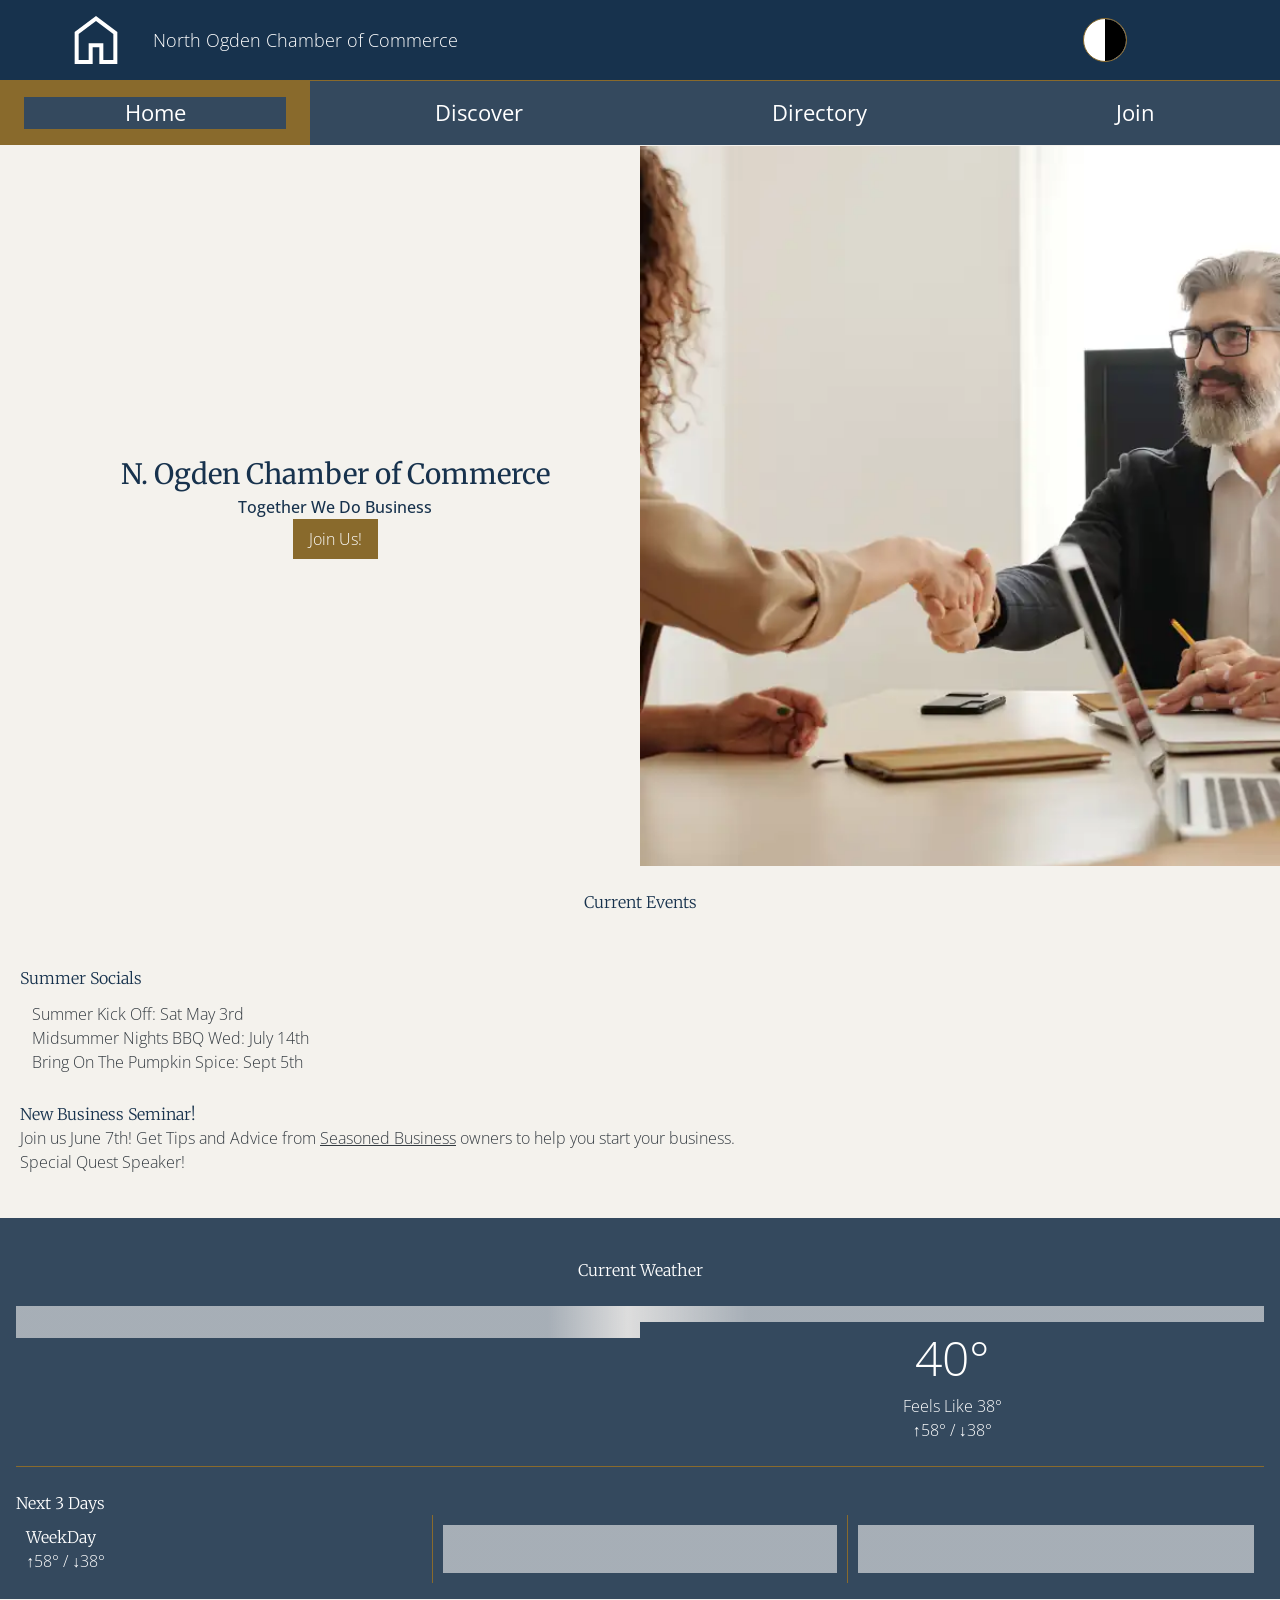
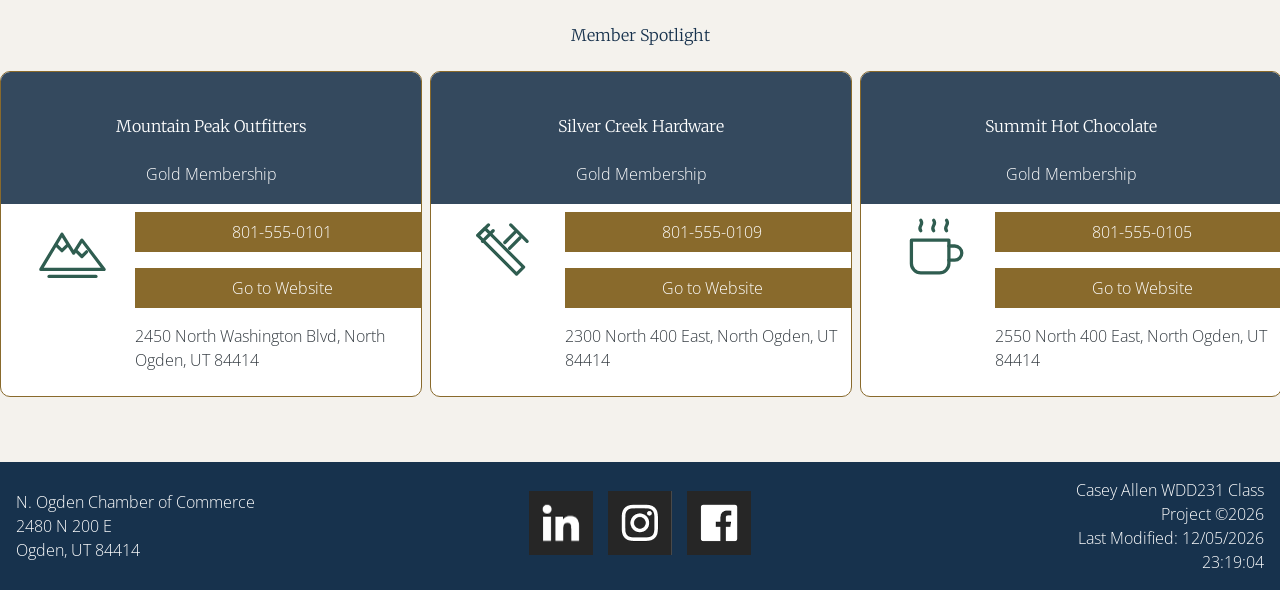
==== chamber/index.html @ 3b0338f0 "fixed more html tags" ====
<!DOCTYPE html>
<html lang="en">
<head>

    <link rel="preconnect" href="https://fonts.googleapis.com">
    <link rel="preconnect" href="https://fonts.gstatic.com" crossorigin>
    <link href="https://fonts.googleapis.com/css2?family=Merriweather:opsz,wght@18..144,300..900&family=Open+Sans:wght@300..800&display=swap" rel="stylesheet">

    <meta charset="UTF-8">
    <meta name="viewport" content="width=device-width, initial-scale=1.0">
    <meta name="description" content="WDD 231 – Web Frontend Development – Casey Allen Student Project Timbuktu Chamber of Commerce business directory.">
    <meta name="author" content="Casey Allen">

    <meta property="og:title" content="Business Directory | Timbuktu Chamber of Commerce | Student Project">
    <meta property="og:description" content="WDD 231 – Web Frontend Development – Casey Allen Student Project Timbuktu Chamber of Commerce business directory.">
    <meta property="og:image" content="https://caseyallen386.github.io/wdd231/chamber/images/logo.svg">
    <meta property="og:url" content="https://caseyallen386.github.io/wdd231/chamber/">

    <link rel="stylesheet" href="styles/base.css">
    <link rel="stylesheet" href="styles/media-queries.css">

    <link rel="shortcut icon" href="images/logo.svg" type="image/x-icon">

    
    <script type="module" src="scripts/getdata.js"></script>
    <script type="module" src="scripts/weather.js"></script>
    <script type="module" src="scripts/home.js"></script>

    <script src="scripts/nav.js" defer></script>
    

    <script src="scripts/getdates.js" defer></script>



    <title>Home | North Ogden Chamber of Commerce | Student Project</title>


</head>
<body>

    <header>
        <img src="images/logo.svg" alt="Timbuktu Chamber of Commerce logo" class="logo" width="64" height="64">

        <div class="header-content">
            <span id="site-title">North Ogden Chamber of Commerce</span>
            <nav id="main-menu">
                <ul>
                    <li><a href="index.html" aria-current="page" class="current">Home</a></li>
                    <li><a href="discover.html">Discover</a></li>
                    <li><a href="directory.html">Directory</a></li>
                    <li><a href="join.html">Join</a></li>
                </ul>
            </nav>
        </div>
        
        <button class="toggle-dark" id="toggle-dark" aria-label="light or dark mode">
            <span></span>
        </button>
        <button class="hamburger" id="mobile-menu" aria-label="Menu Button" aria-expanded="false">
            <span></span><span></span><span></span>
        </button>
    </header>
    
    <main class="homepage">
        
        <!-- scalable hero image (using an img tag NOT a CSS background image)  -->
        <div class="hero">
            <div class="hero-content">
                <h1>N. Ogden Chamber of Commerce</h1>
                <span class="tag-line">Together We Do Business</span>

                <a href="#" class="button">Join Us!</a>
            </div>
            <div class="hero-image">
                <img src="images/handshake-600.webp" alt="People Shaking Hands" width="600">
            </div>
        </div>

        <!-- call to action link to join the chamber of commerce (this join page is a future page to be built)  -->

        <!-- current event(s) section -->
         <section class="current-events">
            <h2>Current Events</h2>

            <ul>
                <li class="event">
                    <h3>Summer Socials</h3>
                    <ul>
                        <li>Summer Kick Off: Sat May 3rd</li>
                        <li>Midsummer Nights BBQ Wed: July 14th</li>
                        <li>Bring On The Pumpkin Spice: Sept 5th</li>
                    </ul>
                </li>
                <li class="event">
                    <h3>New Business Seminar!</h3>
                    <p>Join us June 7th! Get Tips and Advice from <u>Seasoned Business</u> owners to help you start your business.</p>
                    <p>Special Quest Speaker!</p>
                </li>
                
            </ul>
         </section>

        <!-- weather section -->
         <section class="weather">
            <h2>Current Weather</h2>
            <div class="todays-weather" id="todays-weather">
                <h3>
                    <span class="placeholder"></span>
                </h3>
                <div>
                    
                    <span class="current-weather-icon">
                        <span class="placeholder"></span>
                    </span>
                </div>
                <div>
                    <span class="current-temp">40&deg;</span>
                    <span class="feels-like">Feels Like 38&deg;</span>
                    <span class="temp-hi-lo">&#8593;58&deg; / &#8595;38&deg;</span>
                </div>
                
                
                
            </div>
            <div class="weather-forecast" id="weather-forcast">
                <h3>Next 3 Days</h3>
                <div class="forecast">
                    <!-- <span class="placeholder"></span> -->
                     <h4>WeekDay</h4>
                     <span ></span>
                     <span class="temp-hi-lo">&#8593;58&deg; / &#8595;38&deg;</span>
                </div>
                <div class="forecast"><span class="placeholder"></span></div>
                <div class="forecast"><span class="placeholder"></span></div>
            </div>
         </section>

        <!-- section containing two or three company 'spotlights' -->
         <section id="spotlight" class="spotlight">
            <h2>Member Spotlight</h2>
            <div id="directory-container">

            </div> 
         </section>

    </main>
    
    <footer>

        <div class="chamber-address">
            <span>N. Ogden Chamber of Commerce</span> 
            <span>2480 N 200 E</span> 
            <span>Ogden, UT 84414</span>

        </div>
        
        <nav class="socials">
            <a href="https://www.linkedin.com/in/casey-a-784a0aab"><img src="images/linkedin-icon.png" alt="LinkedIn Profile" width="64" height="64"></a>
            <a href="https://github.com/caseyallen386"><img src="images/insta-icon.png" alt="Git Hub Profile" width="64" height="64"></a>
            <a href="https://www.facebook.com/casey.allen.7311/"><img src="images/facebook-icon.png" alt="Facebook Profile" width="64" height="64"></a>
        </nav>
            
        
        <div class="copyright">
            <p>Casey Allen WDD231 Class Project &copy;<span id="currentyear"></span></p>
        
            <p id="last-modified"></p>
        </div>


        
    </footer>
</body>
</html>
---- chamber/styles/base.css ----
/* CSS Reset */

/* http://meyerweb.com/eric/tools/css/reset/ 
   v2.0 | 20110126
   License: none (public domain)
*/


html, body, div, span, applet, object, iframe,
h1, h2, h3, h4, h5, h6, p, blockquote, pre,
a, abbr, acronym, address, big, cite, code,
del, dfn, em, img, ins, kbd, q, s, samp,
small, strike, strong, sub, sup, tt, var,
b, u, i, center,
dl, dt, dd, ol, ul, li,
fieldset, form, label, legend,
table, caption, tbody, tfoot, thead, tr, th, td,
article, aside, canvas, details, embed, 
figure, figcaption, footer, header, hgroup, 
menu, nav, output, ruby, section, summary,
time, mark, audio, video {
	margin: 0;
	padding: 0;
	border: 0;
	font-size: 100%;
	font: inherit;
	vertical-align: baseline;
}
/* HTML5 display-role reset for older browsers */
article, aside, details, figcaption, figure, 
footer, header, hgroup, menu, nav, section {
	display: block;
}

ol, ul {
	list-style: none;
}

table {
	border-collapse: collapse;
	border-spacing: 0;
}

/* 
Navy Blue

#17324D
Primary brand color

Warm Gold

#C69B45
Accent color

Warm White

#F4F2ED
Page background

White

#FFFFFF
Cards and sections

Slate

#34495E
Secondary elements

Charcoal

#333A40
Body text
 */


 /* Navigation bar	Navy
Main headings	Navy
Buttons / calls to action	Gold
Button text	Navy
Page background	Warm white
Content cards	White
Paragraph text	Charcoal
Footer	Navy
Links and highlights	Slate / Gold */

/* Main hero heading	42–52px
Page headings (H1)	36–40px
Section headings (H2)	28–32px
Card headings (H3)	20–24px
Body text	16–18px
Navigation	15–16px
Small text	13–14px
6c5422
*/

/* 
Placeholder animation from https://cloudcannon.com/blog/how-the-facebook-content-placeholder-works/
*/

@keyframes placeHolderShimmer{
    0%{
        background-position: -468px 0
    }
    100%{
        background-position: 468px 0
    }
}




:root {
    --primary-color: #17324D;
    --secondary-color: #34495E;
    --accent-color: #896a2c;

    --background: #F4F2ED;
    --alt-backgroound: #ffffff;

    --primary-text: #333A40;

    --font-heading: 'Merriweather', serif;
    --font-body: 'Open Sans', sans-serif;

}



body {
    background-color: var(--background);
    font-family: var(--font-body);
    font-optical-sizing: auto;
    font-weight: 300;
    font-style: normal;
    line-height: 1.5;
    color: var(--primary-text);
}

h1, h2, h3, h4 {
    font-family: var(--font-heading);
    color: var(--primary-color);
}

a:link {
    color: var(--accent-color);
}
a:visited {
    color: var(--accent-color);
}

a.button {
    text-decoration: none;
    display: block;
    padding: 0.5rem 1rem;
    background-color: var(--accent-color);
    color: var(--alt-backgroound);
    text-align: center;
}

button {
    background-color: var(--accent-color);
    columns: var(--primary-color);
    padding: 0.5rem 1.5rem;
    border: 1px solid var(--accent-color);
    border-radius: 5px;
    color: var(--alt-backgroound);
    font-weight: bold;
}

button:hover {
    cursor: pointer;
}

header {
    position: relative;
    background-color: var(--primary-color);
    color: #fff;
    display: grid;
    gap: 5px;
    grid-template-columns: 64px 1fr 44px 64px;
    align-items: center;
    padding: 0.5rem 5%;
    border-bottom: 1px solid var(--accent-color);
    font-size: small;
}

header img {
    max-width: 100%;
    
}
#course-title{
    display: block;
    padding: 1.5rem;
    font-size: 1.2rem;
}

.toggle-dark {
    width: 44px;
    height: 44px;
    background-color: #fff;
    overflow: hidden;
    border-radius: 50%;
    padding: 0;
}

.toggle-dark span {
    background-color: #000;
    display: block;
    height: 44px;
    width: 44px;
    position: relative;
    left: 50%;
}

.hamburger {
    display: flex;
    flex-direction: column;
    justify-content: space-around;
    padding: 7px 5px;
    height: 64px;
    width: 64px;
    background-color: var(--primary-color);
    border: 1px solid #fff;
    border-radius: 7px;
}

.hamburger:active {
    border: 1px solid var(--secondary-color);
}

.hamburger span {
    display: block;
    width: 100%;
    height: 4px;
    background-color: #fff;
    border-radius: 5px;
    transition: all 700ms ease-in-out;
}

.hamburger.open span:nth-child(1) {
    transform: translateY(16px) rotate(45deg);
}

.hamburger.open span:nth-child(2) {
    opacity: 0;
}

.hamburger.open span:nth-child(3) {
    transform: translateY(-16px) rotate(-45deg);
}

nav#main-menu {
    position: absolute;
    left: 0;
    top: 81px;
    width: 100%;
    background-color: var(--secondary-color);
    height: 0;
    overflow: hidden;
    transition: all 700ms ease-in-out;
    z-index: 1000;
}

nav ul {
    width: 100%;
    display: flex;
    flex-direction: column;
    font-size: larger;
    font-weight: normal;
}

nav li {
    flex: 1 1 auto;
    text-align: center;
}

nav a {
    display: block;
    padding: 1rem 1.5rem;
    text-decoration: none;
}

nav a:link{
    color: #fff;
}
nav a:visited {
    color: #fff;
}

nav a.current {
    padding: 0;
    border-style: solid;
    border-color: var(--accent-color);
    border-width: 1rem 1.5rem;
}

nav a:hover {
    background-color: var(--accent-color);
}

main {
    width: 90%;
    margin: 0 auto 1rem;
    max-width: 985px;
}

main.homepage {
    width: 100%;
    
}

.homepage h2 {
    text-align: center;
    margin: 1.5rem 0;
}

.hero {
    position: relative;
}

.hero img {
   
    width: 100%;

}

h1 {
    text-align: center;
    font-size: 3rem;
    font-weight: 400;
    padding: 1rem;
    
}

.hero h1 {
    position: absolute;
    font-size: 1.75rem;
    text-align: left;
    left: 10%;
    top: 5%;
    padding: 0;
}

.hero .tag-line{
    position: absolute;
    top: 25%;
    left: 10%;
    font-weight: 500;
    color: var(--primary-color);
    
}

.listing-type {
    margin: 0 auto 3rem;
    display: grid;
    grid-template-columns: 1fr 1fr;
    gap: 64px;
}

.listing-type button {
    font-size: 18pt;
    
}

#directory-container {
    display: grid;
    grid-template-columns: repeat(auto-fit, minmax(240px, 1fr));
    gap: 10px;
    min-height: 800px;
}

.homepage #directory-container {
    min-height: 100px;
}

.card {
    border: 1px solid var(--accent-color);
    background-color: var(--alt-backgroound);
    border-radius: 10px;
    overflow: hidden;
    margin: 0 auto;
    width: 100%;
    
}

.card > div {
    padding: 0.5rem;
}

.card .heading {
    background-color: var(--secondary-color);
    color: #fff;
    min-height: 100px;
    display: flex;
    flex-direction: column;
    justify-content: center;
    align-items: center;
}

.card img {
    display: block;
    margin: 0 auto;
}

.heading h2 {
    color: var(--alt-backgroound);
}


.card ul li {
    margin-bottom: 1rem;
}


#directory-container.list {
    display: block;
}


.list .card {
    background-color: initial;
    display: flex;
    flex-direction: column;
    justify-content: space-between;
    border-top: 0;
    border-left: 0;
    border-right: 0;
    border-radius: 0;
}

#directory-container.list .heading {
    background-color: initial;
    color: var(--primary-color);
    min-height: initial;
    display: block;
    text-align: left;
}

#directory-container.list .heading h2 {
    color: inherit;
}

.list .card .details {
    display: flex;
    align-items: flex-end;
    width: auto;
}

.list .card .heading {
    background-color: var(--secondary-color);
    text-align: center;
    padding: 1rem;
    font-size: larger;
    font-weight: normal;
    color: var(--alt-backgroound);
}

#directory-container.list .card img {
    display: none;
}

.current-events {
    padding: 0 0.5rem 1rem ;
}

.current-events ul {
    padding: 0.75rem;
}

.current-events .event {
    margin: 1rem 0;
}

.weather {
    
    background-color: var(--secondary-color);
    color: var(--alt-backgroound);
    padding: 1rem;
}

.weather span {
    display: block;
}

.weather h2, .weather h3 {
    color: inherit;
}

.weather h2 {
    margin-bottom: 1.5rem;
}

.weather .todays-weather {
    display: grid;
    grid-template-columns: 1fr 1fr;
    margin-bottom: 1.5rem;
    padding-bottom: 1.5rem;
    border-bottom: 1px solid var(--accent-color) ;
}


.todays-weather h3 {
    grid-column: 1 /3;
}

.todays-weather .current-weather-icon {
    width: 100%;
    text-align: center;
    font-size: 1.1rem;
}

.todays-weather .current-temp{
    font-size: 3rem;
    display: flex;
    align-items: center;
    justify-content: center;
}

.todays-weather .feels-like {
    grid-column: 2/3;
    text-align: center;
}

.todays-weather .temp-hi-lo {
    grid-column: 2/3;
    text-align: center;
}

.weather-forecast {
    display: grid;
    grid-template-columns: 1fr 1fr 1fr;
}

.weather-forecast h3{
    grid-column: 1/4;
    
}

.weather-forecast .forecast {
    padding: 10px;
}

.weather-forecast .forecast:nth-of-type(2){
    border-left: 1px solid var(--accent-color);
    border-right: 1px solid var(--accent-color);
}


.forecast h4 {
    color: var(--alt-backgroound);
}

.forecast .placeholder {
    height: 100%;
}

footer {
    display: flex;
    flex-direction: column;
    align-items: center;
    gap: 20px;
    background-color: var(--primary-color);
    color: #fff;
    padding: 1rem;
    
}

.chamber-address {
    display: flex;
    flex-direction: column;
    align-items: center;
}

nav.socials {
    
    max-width: 260px;
    display: flex;
    gap: 15px;
    justify-content: space-between;
}

.socials a {
    padding: 0;
}

.socials img {
    width: 64px;
}

.copyright {
    text-align: center;
}

.placeholder {
    display: block;
    animation-duration: 1s;
    animation-fill-mode: forwards;
    animation-iteration-count: infinite;
    animation-name: placeHolderShimmer;
    animation-timing-function: linear;
    background: #f6f7f8;
    background: linear-gradient(to right, #eeeeee9d 8%, #dddddd 18%, #eeeeee9d 33%);
    background-size: 800px 104px;
    height: 1rem;
    position: relative;
}
---- chamber/styles/media-queries.css ----
/* 
small devices (600px and up), medium devices (768px and up), large devices (992px and up), and extra large devices (1200px and up).
*/

@media screen and (min-width: 600px) {

    header {
        font-size: large;
    }
.hero {
        display: grid;
        grid-template-columns: 1fr 1fr;
        max-height: calc(100vh - 180px);
        overflow: hidden;
    }

    .hero .hero-content {
        display: flex;
        flex-direction: column;
        justify-content: center;
        align-items: flex-start;
        max-height: calc(100vh - 180px);
        padding-left: 30px;
    }

    .hero h1, .hero .tag-line  {
        position: initial;
    }

    .hero img {
        height: 100%;
    }

    /* .hero-img {
        width: initial;
    } */
    .card img {
        display: initial;
        /* margin: auto; */
    }

    .card .details {
        display: grid;
        grid-template-columns: 30% 70%;
        width: 100%;
    }


    .list .card {
        flex-direction: row;
    }

    .list .card .details {
        width: 345px;
    }

    footer {
        flex-direction: row;
        justify-content: space-between;
    }

    .chamber-address {
        align-items: flex-start;
        max-width: 240px;
    }

    .copyright {
        text-align: right;
        max-width: 240px;
    }
}

@media screen and (min-width: 768px) {
    
    header {
        gap: 25px
    }
    
    h1 {
        text-align: left;
        grid-column: 1 / span 2 ;
        /* color: var(--accent-color); */
    }

    main {
        grid-template-columns: 70% 30%;
        column-gap: 1%;
    }


    

}

@media screen and (min-width: 836px) {
    
    .card .heading {
        padding: 1rem 0;
    }

   .hero img {
        position: relative;
        top: -120px;
   }

}




@media screen and (min-width: 992px) {
    
    main.homepage {
        margin: 65px 0;
        width: 100%;
        max-width: 100%;
    }

    #mobile-menu {
        display: none;
    }

    #course-title{
        display: block;
        text-align: center;
        padding: 1.5rem;
        font-size: 2rem;
    }
    nav#main-menu {
        height: initial;
        top: 81px;
    }

    nav ul {
        flex-direction: row;
    }

    nav li {
        flex: 1 1 auto;
        text-align: center;
    }

    nav a {
        display: block;
        padding: 1rem 1.5rem;
        text-decoration: none;
    }

    main {
        margin-top: 80px;
    }

    .hero .hero-content {
        align-items: center;
    }
    
    .clear {
        clear: both;
    }

    .fine-print {
        font-size: x-small;
        line-height: 1;
    }
}
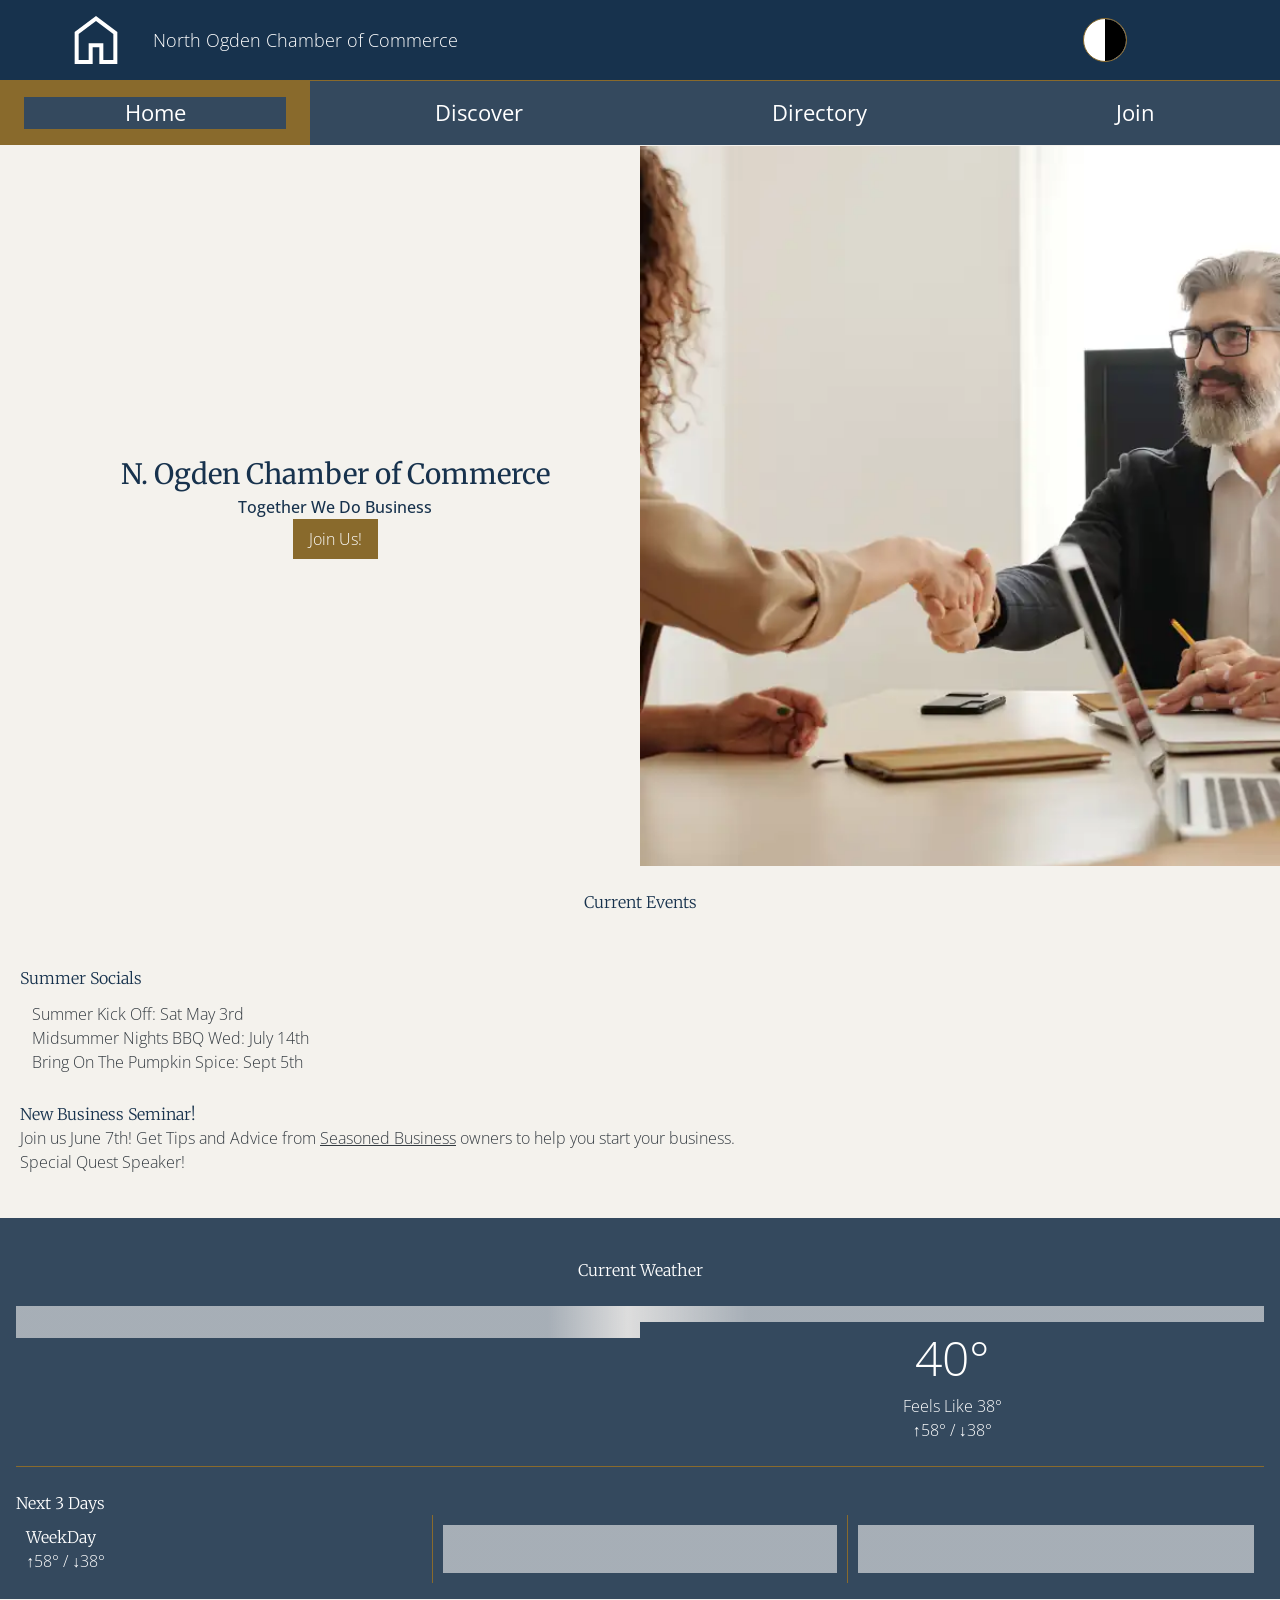
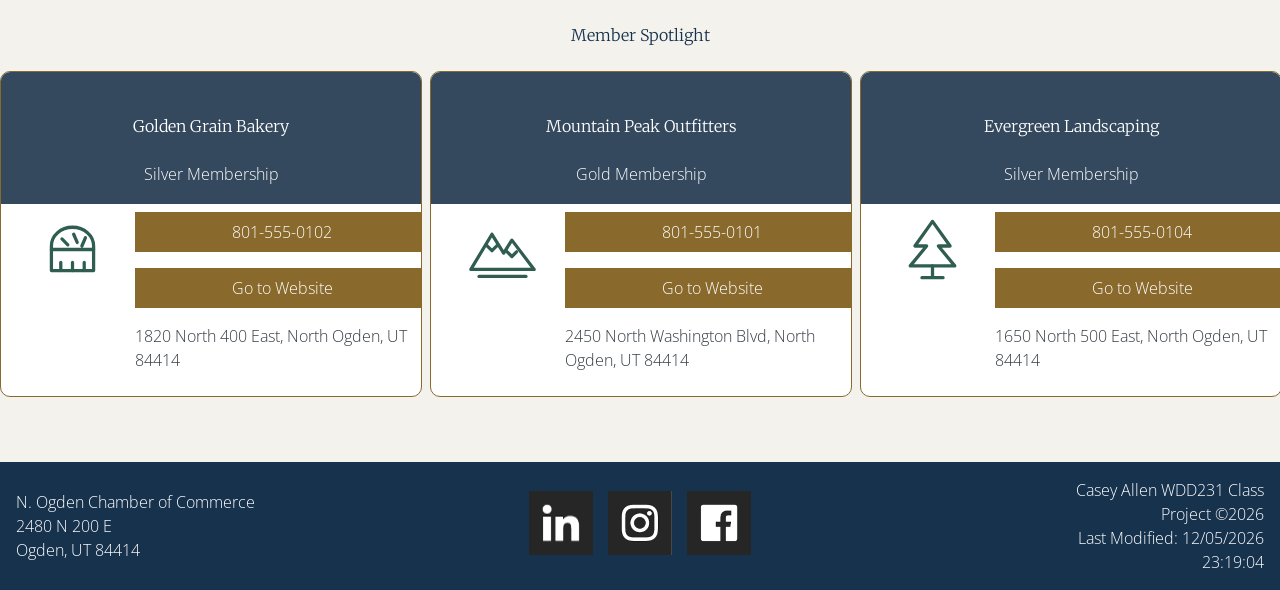
==== commit a22e76dc: "og meta tags" ====
--- a/chamber/index.html
+++ b/chamber/index.html
@@ -11,10 +11,14 @@
     <meta name="description" content="WDD 231 – Web Frontend Development – Casey Allen Student Project Timbuktu Chamber of Commerce business directory.">
     <meta name="author" content="Casey Allen">
 
+    <meta name="description" content="WDD 231 – Web Frontend Development – Casey Allen Student Project Timbuktu Chamber of Commerce business directory.">
+    <meta name="author" content="Casey Allen">
+
     <meta property="og:title" content="Business Directory | Timbuktu Chamber of Commerce | Student Project">
     <meta property="og:description" content="WDD 231 – Web Frontend Development – Casey Allen Student Project Timbuktu Chamber of Commerce business directory.">
     <meta property="og:image" content="https://caseyallen386.github.io/wdd231/chamber/images/logo.svg">
     <meta property="og:url" content="https://caseyallen386.github.io/wdd231/chamber/">
+
 
     <link rel="stylesheet" href="styles/base.css">
     <link rel="stylesheet" href="styles/media-queries.css">
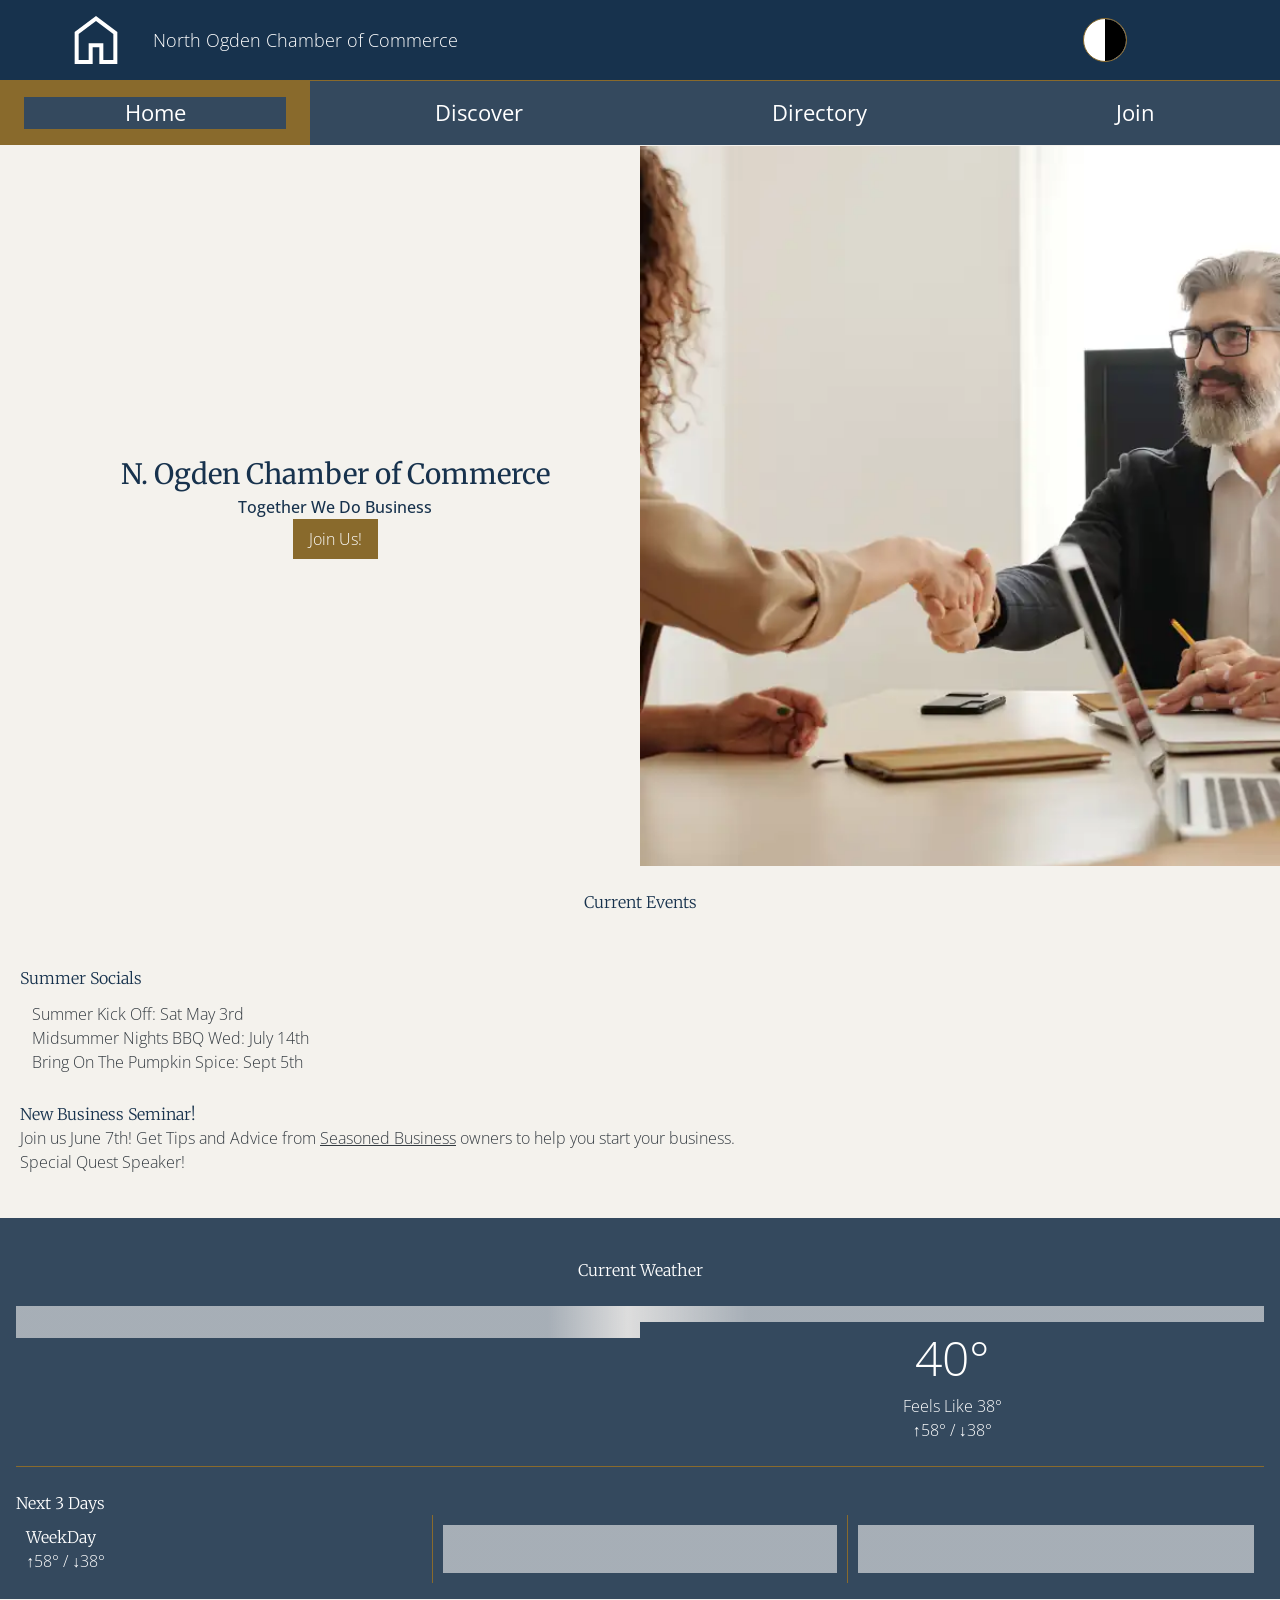
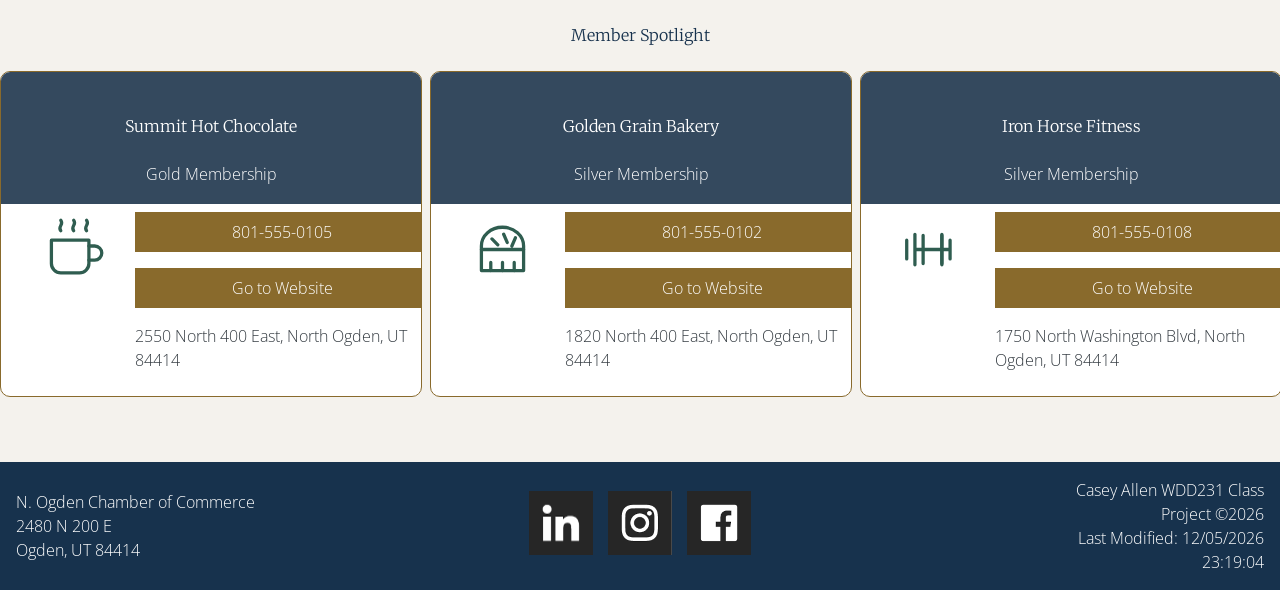
==== commit 4567f5b5: "changes" ====
--- a/chamber/index.html
+++ b/chamber/index.html
@@ -15,8 +15,8 @@
     <meta name="author" content="Casey Allen">
 
     <meta property="og:title" content="Business Directory | Timbuktu Chamber of Commerce | Student Project">
-    <meta property="og:description" content="WDD 231 – Web Frontend Development – Casey Allen Student Project Timbuktu Chamber of Commerce business directory.">
-    <meta property="og:image" content="https://caseyallen386.github.io/wdd231/chamber/images/logo.svg">
+    <meta property="og:description" content="WDD 231 – Web Frontend Development – Casey Allen Student Project | Chamber of Commerce business directory.">
+    <meta property="og:image" content="https://caseyallen386.github.io/wdd231/chamber/images/handshake-600.webp">
     <meta property="og:url" content="https://caseyallen386.github.io/wdd231/chamber/">
 
 
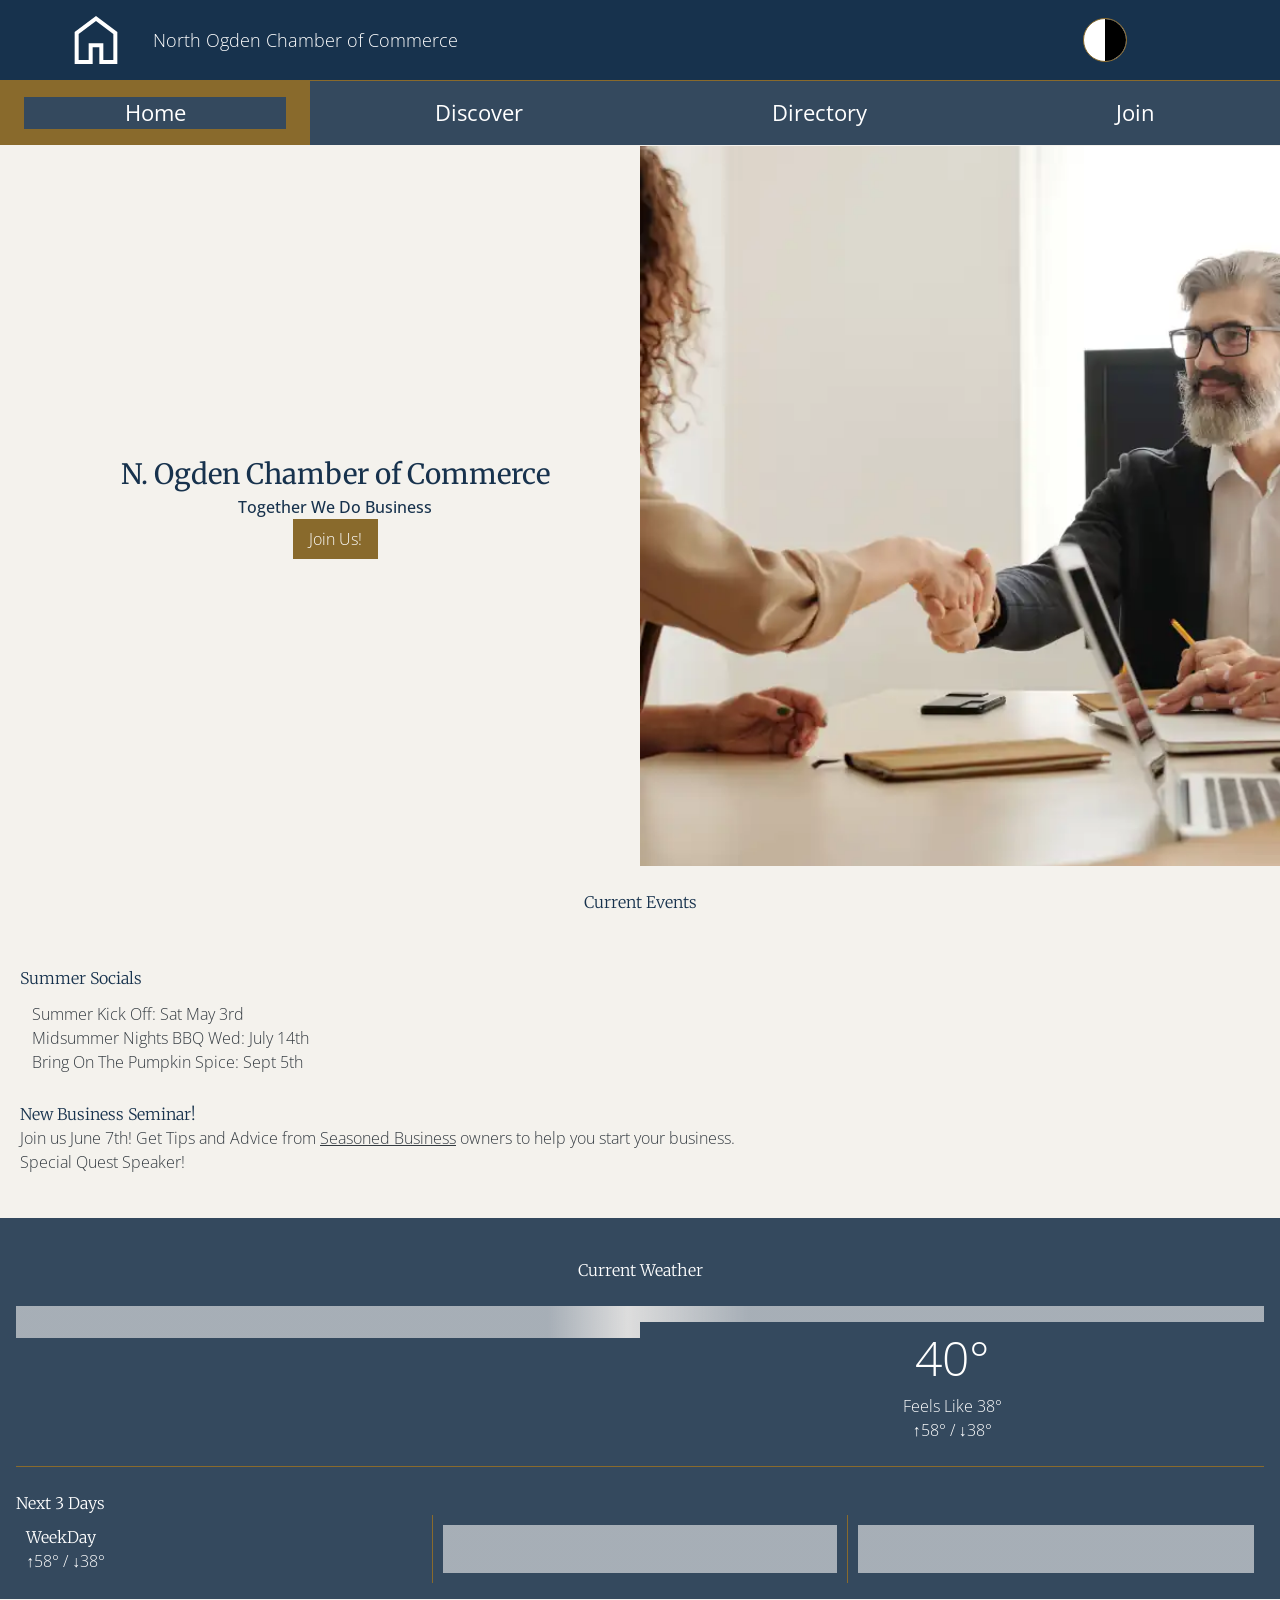
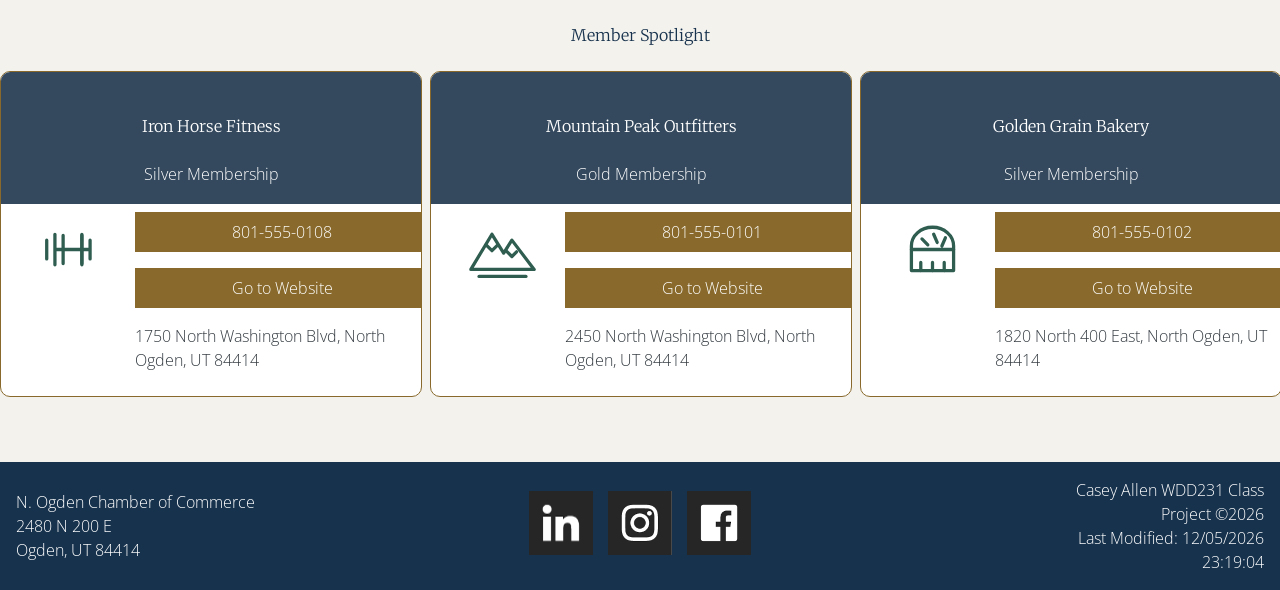
==== commit e68cc217: "working on html validation error" ====
--- a/chamber/index.html
+++ b/chamber/index.html
@@ -11,8 +11,6 @@
     <meta name="description" content="WDD 231 – Web Frontend Development – Casey Allen Student Project Timbuktu Chamber of Commerce business directory.">
     <meta name="author" content="Casey Allen">
 
-    <meta name="description" content="WDD 231 – Web Frontend Development – Casey Allen Student Project Timbuktu Chamber of Commerce business directory.">
-    <meta name="author" content="Casey Allen">
 
     <meta property="og:title" content="Business Directory | Timbuktu Chamber of Commerce | Student Project">
     <meta property="og:description" content="WDD 231 – Web Frontend Development – Casey Allen Student Project | Chamber of Commerce business directory.">
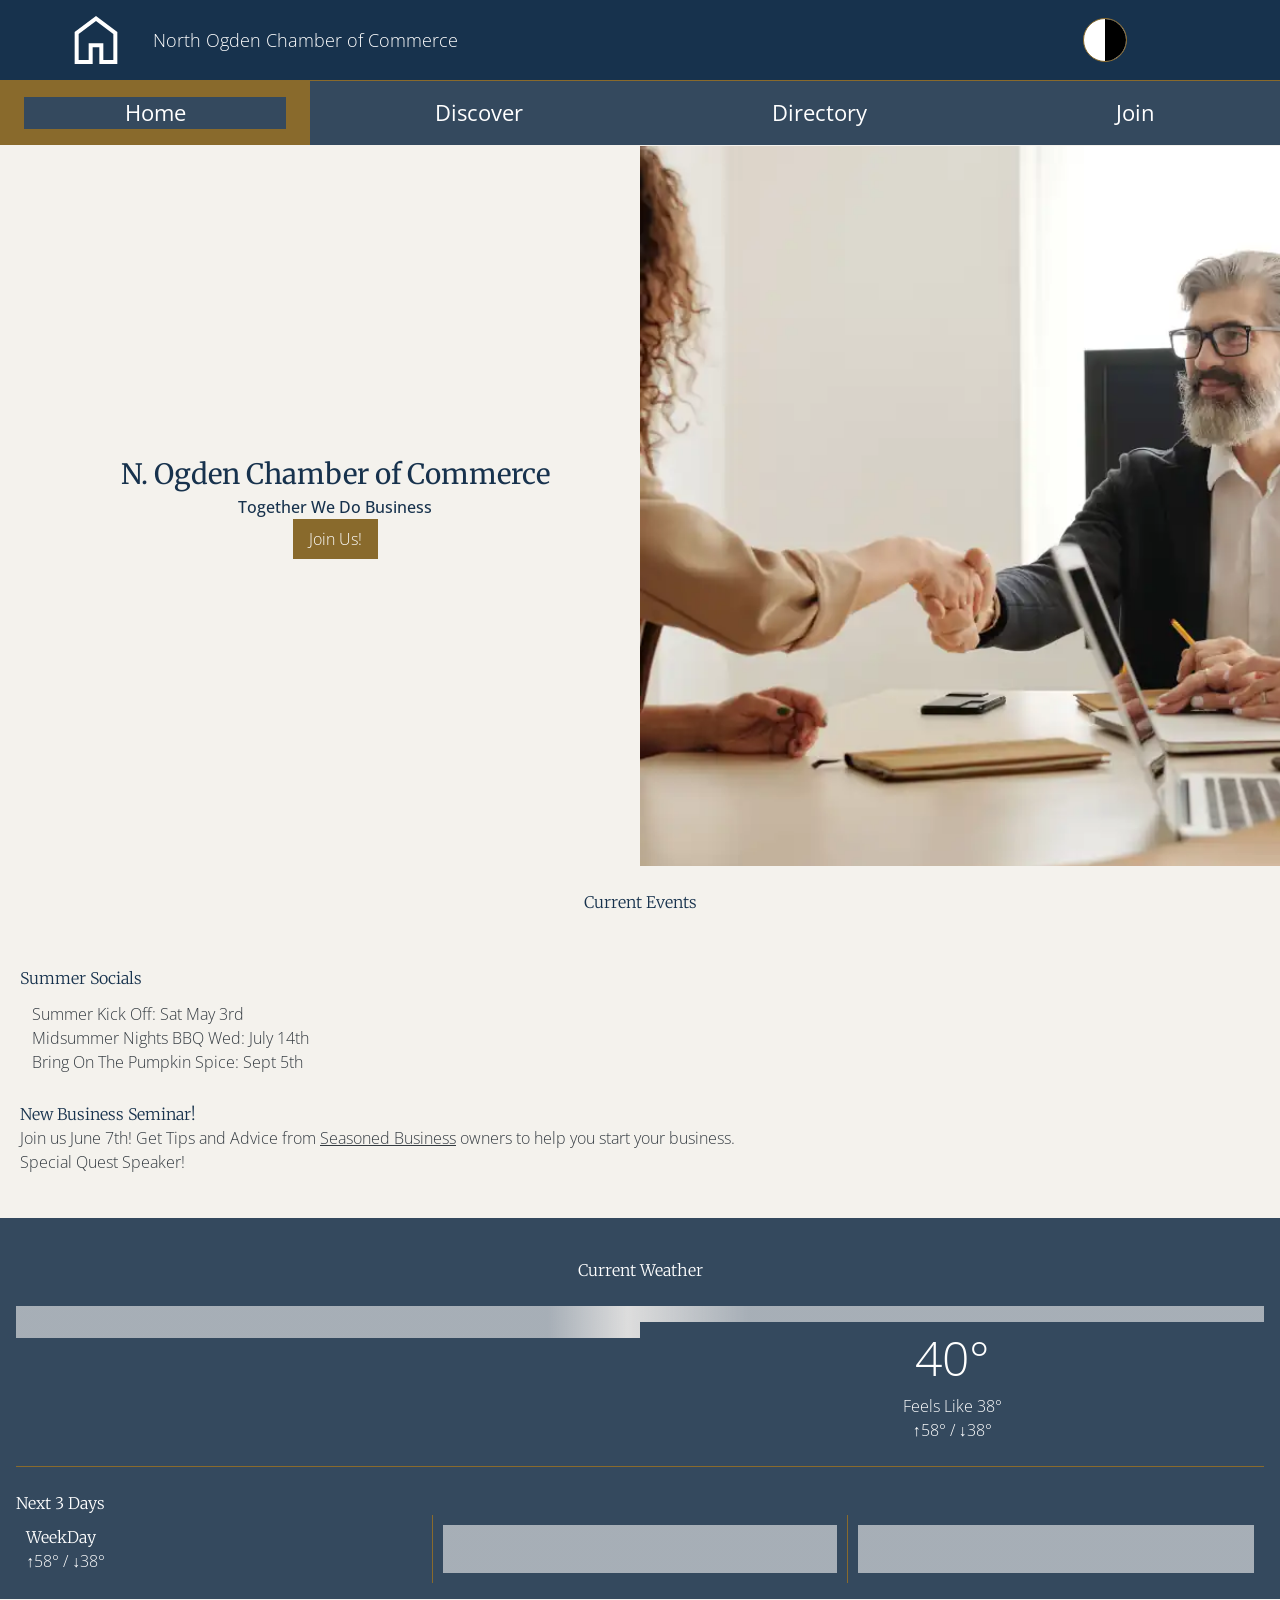
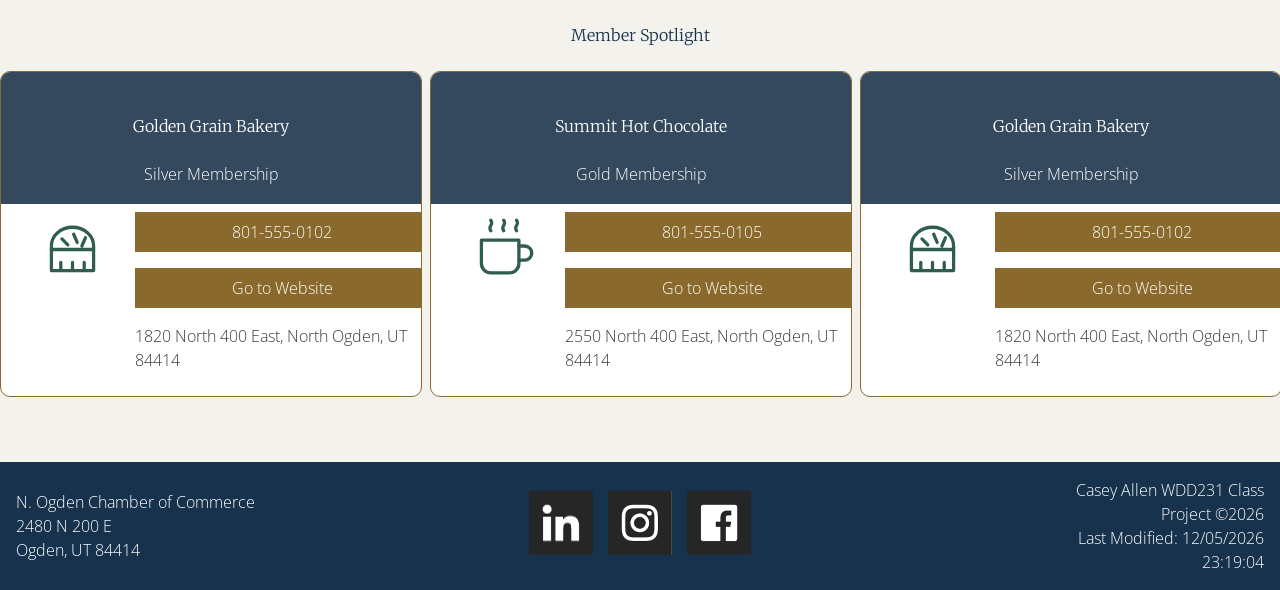
==== commit 40051f18: "updates" ====
--- a/chamber/index.html
+++ b/chamber/index.html
@@ -12,7 +12,7 @@
     <meta name="author" content="Casey Allen">
 
 
-    <meta property="og:title" content="Business Directory | Timbuktu Chamber of Commerce | Student Project">
+    <meta property="og:title" content="Business Directory | Chamber of Commerce | Student Project">
     <meta property="og:description" content="WDD 231 – Web Frontend Development – Casey Allen Student Project | Chamber of Commerce business directory.">
     <meta property="og:image" content="https://caseyallen386.github.io/wdd231/chamber/images/handshake-600.webp">
     <meta property="og:url" content="https://caseyallen386.github.io/wdd231/chamber/">
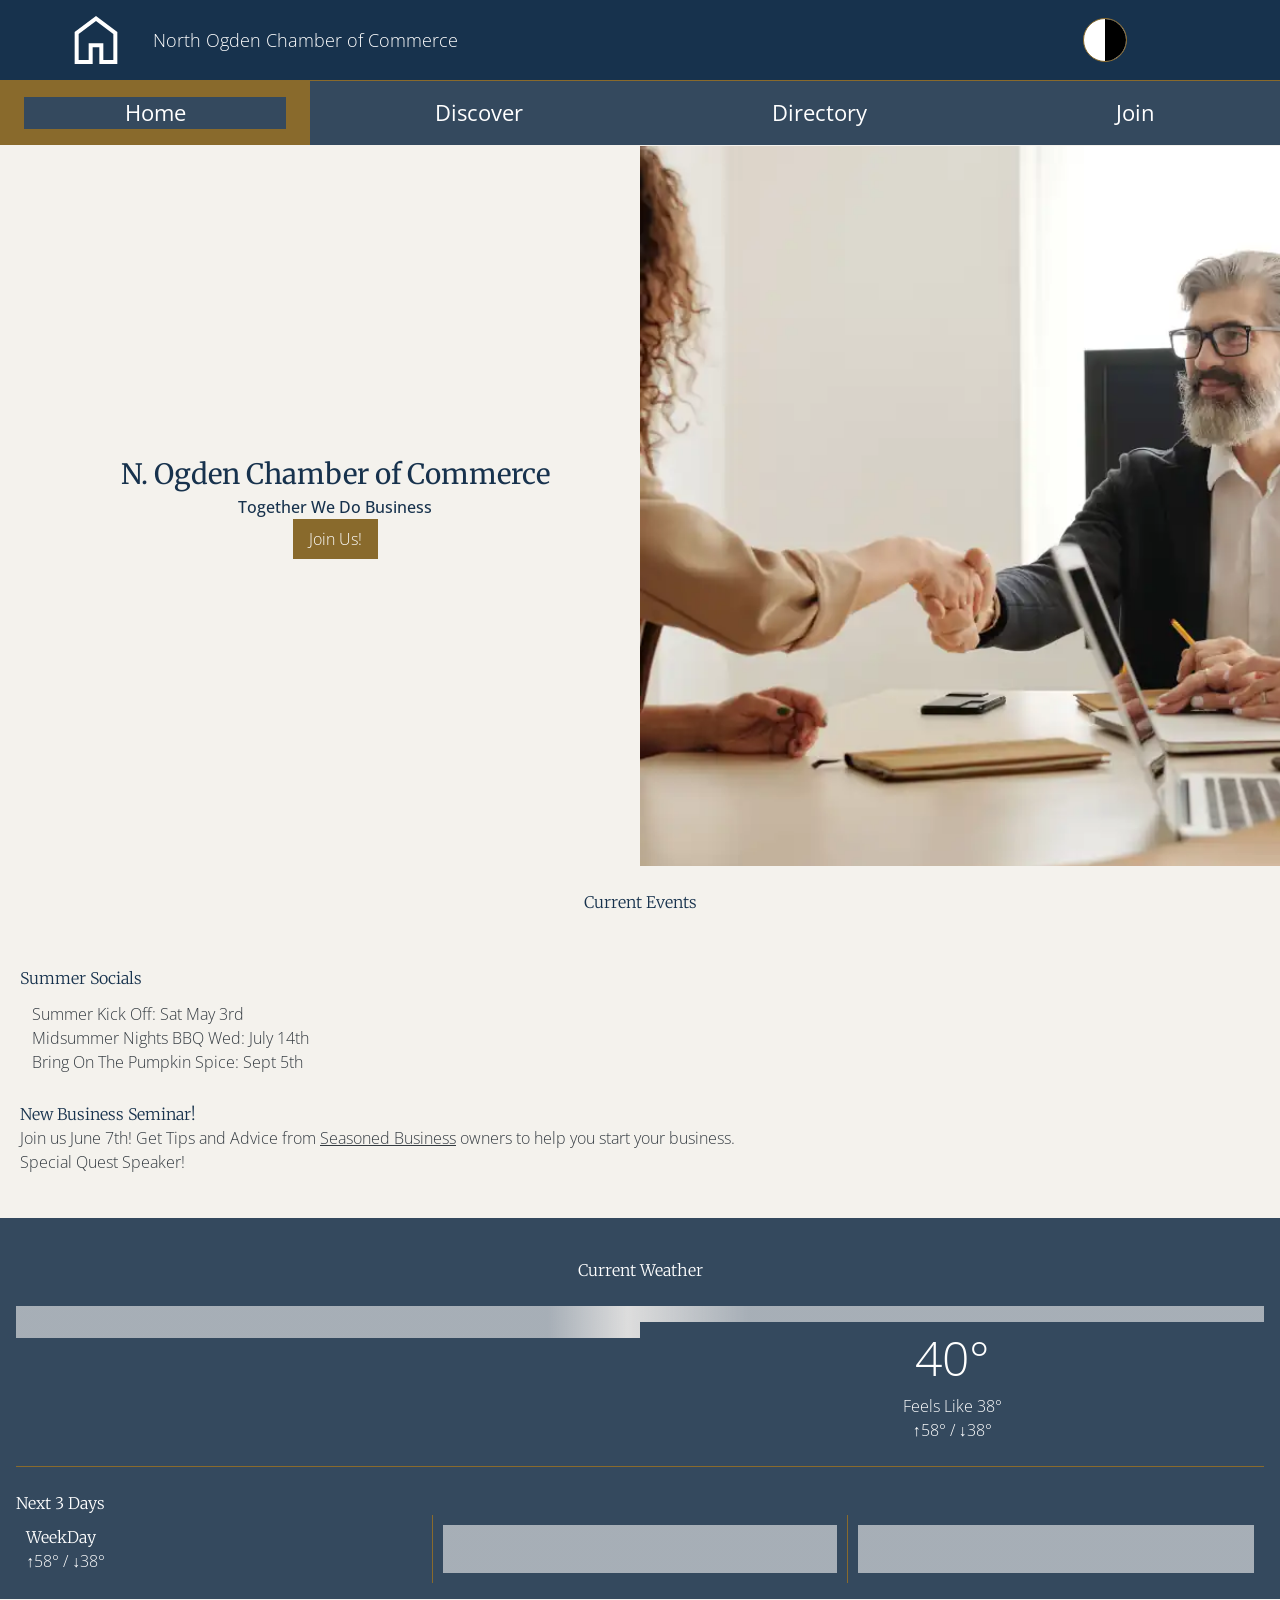
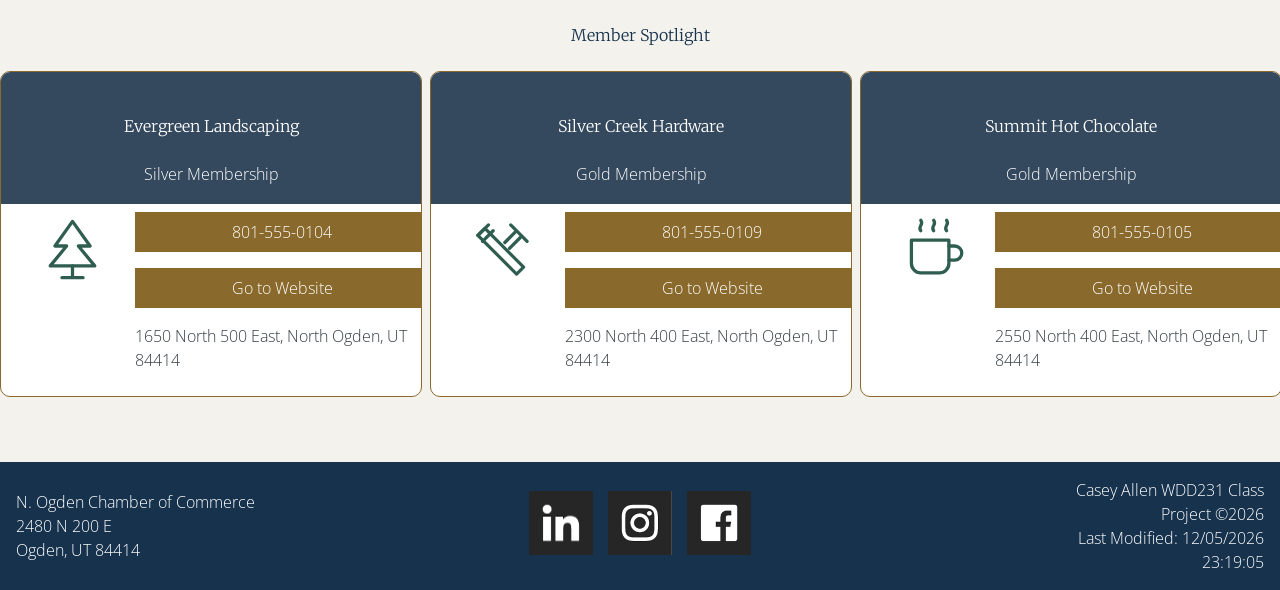
==== commit 781f604a: "still finding things that need fixed" ====
--- a/chamber/index.html
+++ b/chamber/index.html
@@ -8,7 +8,7 @@
 
     <meta charset="UTF-8">
     <meta name="viewport" content="width=device-width, initial-scale=1.0">
-    <meta name="description" content="WDD 231 – Web Frontend Development – Casey Allen Student Project Timbuktu Chamber of Commerce business directory.">
+    <meta name="description" content="WDD 231 – Web Frontend Development – Casey Allen Student Project Chamber of Commerce business directory.">
     <meta name="author" content="Casey Allen">
 
 
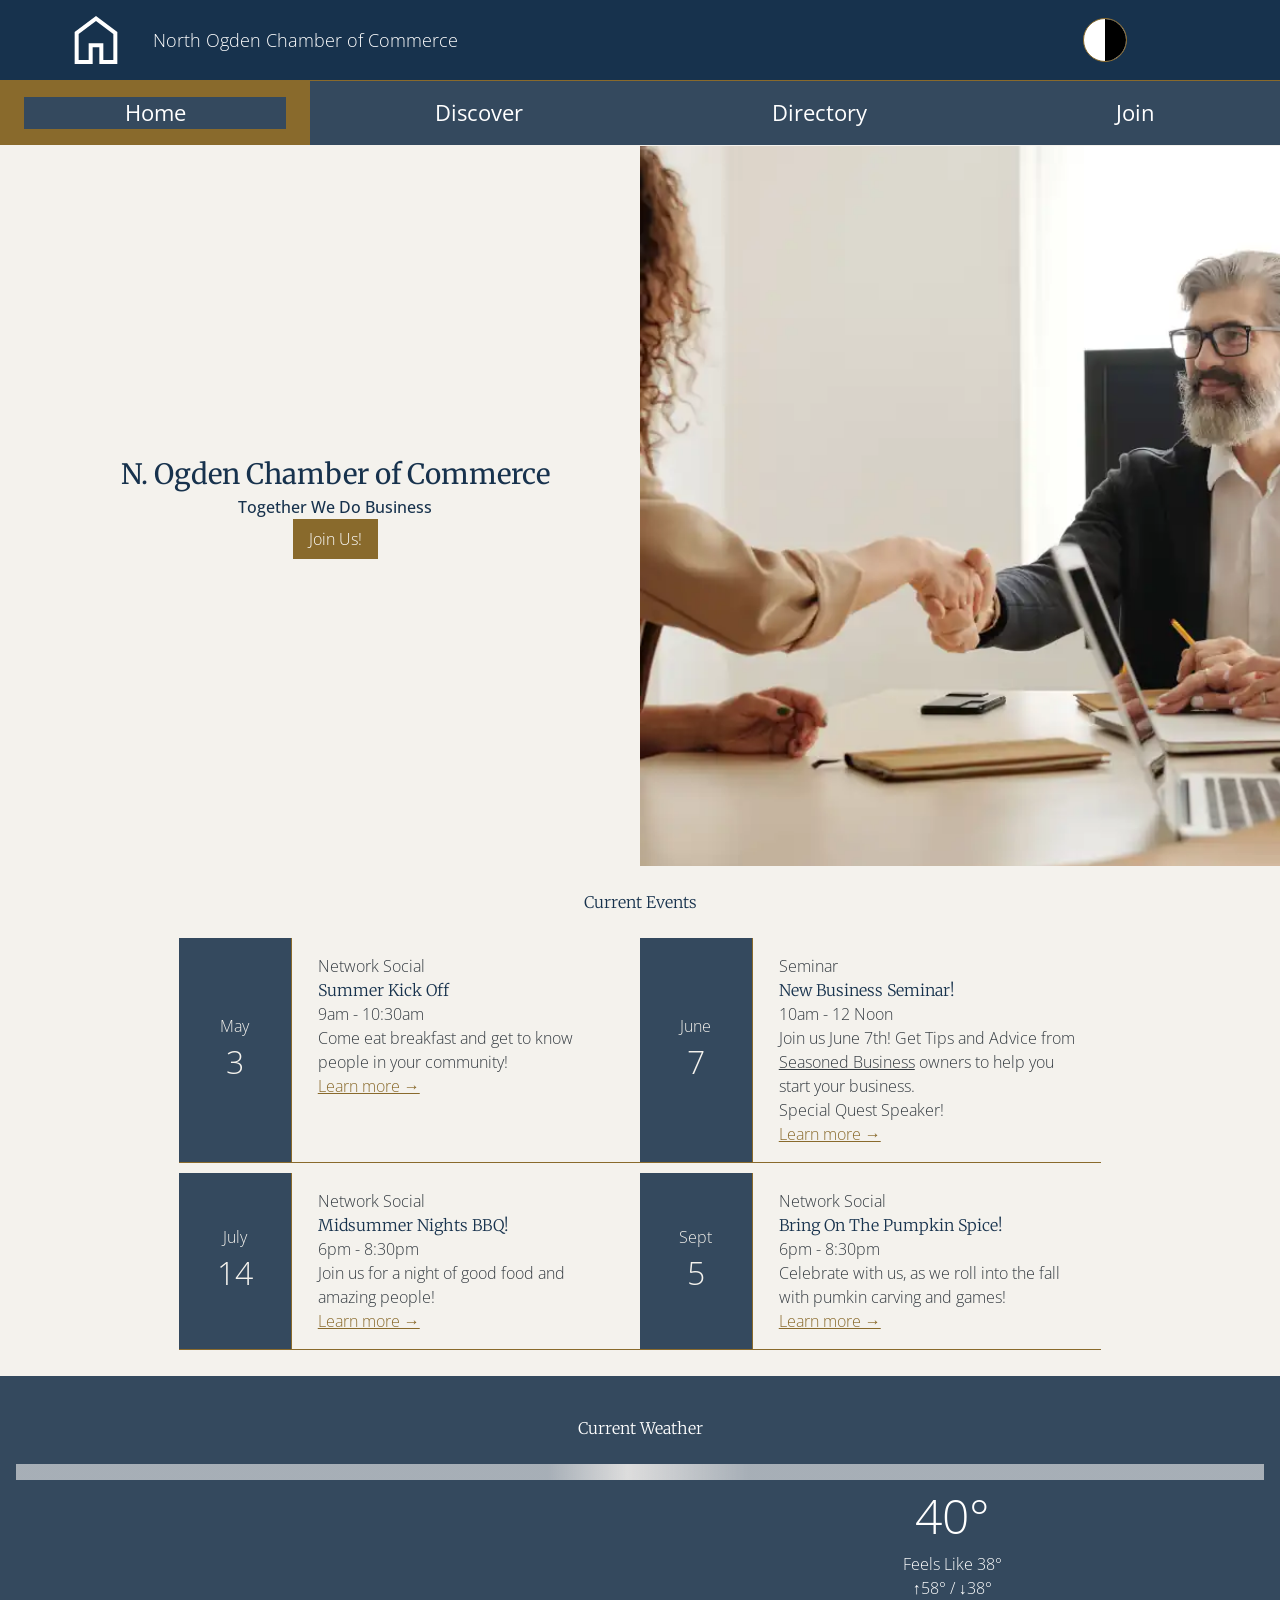
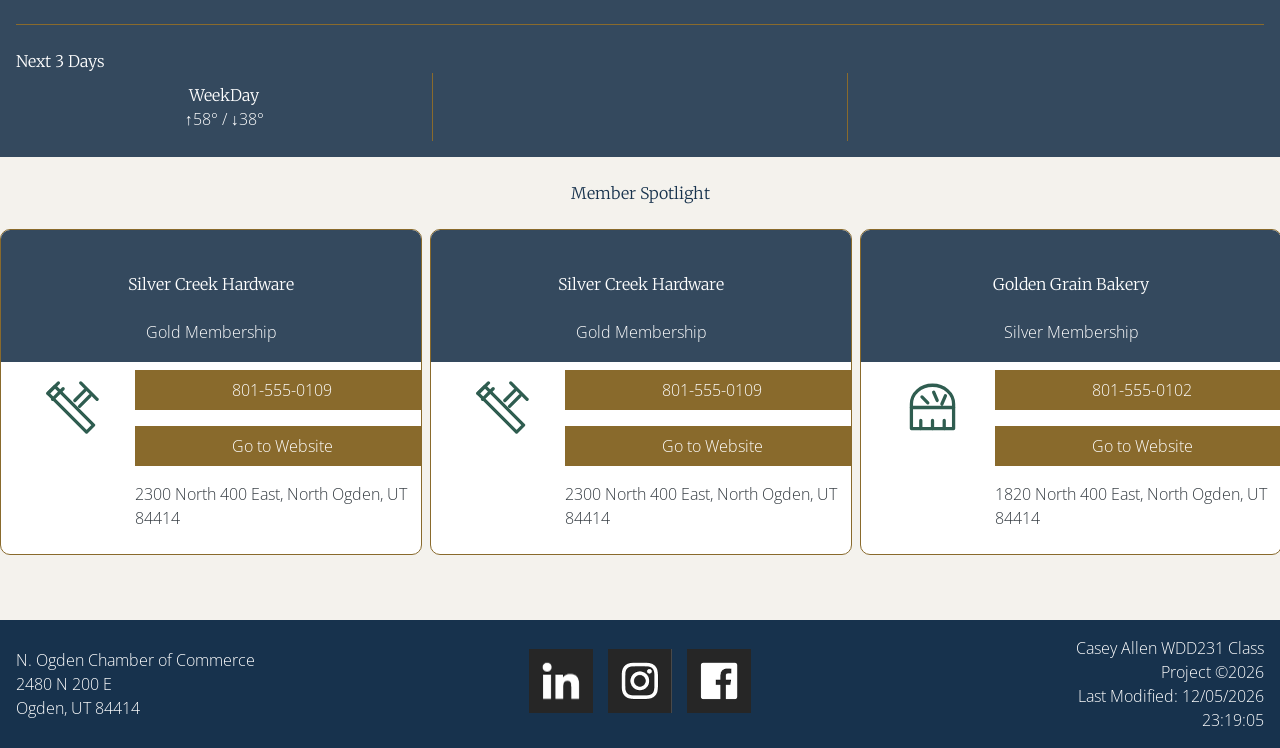
==== commit 8075f49b: "Added more styling" ====
--- a/chamber/index.html
+++ b/chamber/index.html
@@ -85,22 +85,62 @@
          <section class="current-events">
             <h2>Current Events</h2>
 
-            <ul>
-                <li class="event">
-                    <h3>Summer Socials</h3>
-                    <ul>
-                        <li>Summer Kick Off: Sat May 3rd</li>
-                        <li>Midsummer Nights BBQ Wed: July 14th</li>
-                        <li>Bring On The Pumpkin Spice: Sept 5th</li>
-                    </ul>
-                </li>
-                <li class="event">
-                    <h3>New Business Seminar!</h3>
-                    <p>Join us June 7th! Get Tips and Advice from <u>Seasoned Business</u> owners to help you start your business.</p>
-                    <p>Special Quest Speaker!</p>
-                </li>
-                
-            </ul>
+            <div class="events-container">
+                <article class="event">
+                    <div class="date">
+                        <span class="month">May</span>
+                        <span class="day">3</span>
+                    </div>
+                    <div class="details">
+                        <span class="category">Network Social</span>
+                        <h3>Summer Kick Off</h3>
+                        <p>9am - 10:30am</p>
+                        <p>Come eat breakfast and get to know people in your community!</p>
+                        <a href="#">Learn more &rarr;</a>
+                    </div>
+                </article>
+                <article class="event">
+                    <div class="date">
+                        <span class="month">June</span>
+                        <span class="day">7</span>
+                    </div>
+                    <div class="details">
+                        <span class="category">Seminar</span>
+                        <h3>New Business Seminar!</h3>
+                        <p>10am - 12 Noon</p>
+                        <p>Join us June 7th! Get Tips and Advice from <u>Seasoned Business</u> owners to help you start your business.</p>
+                        <p>Special Quest Speaker!</p>
+                        <a href="#">Learn more &rarr;</a>
+                    </div>
+                </article>
+                <article class="event">
+                    <div class="date">
+                        <span class="month">July</span>
+                        <span class="day">14</span>
+                    </div>
+                    <div class="details">
+                        <span class="category">Network Social</span>
+                        <h3>Midsummer Nights BBQ!</h3>
+                        <p>6pm - 8:30pm</p>
+                        <p>Join us for a night of good food and amazing people!</p>
+                        <a href="#">Learn more &rarr;</a>
+                    </div>
+                </article>
+                <article class="event">
+                    <div class="date">
+                        <span class="month">Sept</span>
+                        <span class="day">5</span>
+                    </div>
+                    <div class="details">
+                        <span class="category">Network Social</span>
+                        <h3>Bring On The Pumpkin Spice!</h3>
+                        <p>6pm - 8:30pm</p>
+                        <p>Celebrate with us, as we roll into the fall with pumkin carving and games!</p>
+                        <a href="#">Learn more &rarr;</a>
+                    </div>
+                </article>
+            </div>
+            
          </section>
 
         <!-- weather section -->
--- a/chamber/styles/base.css
+++ b/chamber/styles/base.css
@@ -465,12 +465,38 @@
     padding: 0 0.5rem 1rem ;
 }
 
-.current-events ul {
-    padding: 0.75rem;
-}
+.events-container {
+    max-width: 922px;
+    margin: 0 auto;
+}
+
+
 
 .current-events .event {
-    margin: 1rem 0;
+    display: grid;
+    grid-template-columns: 1fr 3fr;
+    gap: 10px;
+    border-bottom: 1px solid var(--accent-color);
+    margin-bottom: 10px;
+}
+
+.event .details {
+    padding: 1rem;
+}
+
+.date {
+    background-color: var(--secondary-color);
+    color: var(--background);
+    display: flex;
+    flex-direction: column;
+    align-items: center;
+    justify-content: center;
+    border-right: 1px solid var(--accent-color);
+    
+}
+
+.date .day{
+    font-size: 2rem;
 }
 
 .weather {
@@ -506,6 +532,9 @@
 }
 
 .todays-weather .current-weather-icon {
+    display: flex;
+    flex-direction: column;
+    align-items: center;
     width: 100%;
     text-align: center;
     font-size: 1.1rem;
@@ -540,6 +569,9 @@
 
 .weather-forecast .forecast {
     padding: 10px;
+    display: flex;
+    flex-direction: column;
+    align-items: center;
 }
 
 .weather-forecast .forecast:nth-of-type(2){
@@ -593,6 +625,11 @@
     text-align: center;
 }
 
+
+/* 
+    both background declaration are intentional. the solid color background is a fallback 
+    for browsers that don't support linear-gradient 
+*/
 .placeholder {
     display: block;
     animation-duration: 1s;
--- a/chamber/styles/media-queries.css
+++ b/chamber/styles/media-queries.css
@@ -154,12 +154,8 @@
         align-items: center;
     }
     
-    .clear {
-        clear: both;
-    }
-
-    .fine-print {
-        font-size: x-small;
-        line-height: 1;
+    .events-container{
+        display: grid;
+        grid-template-columns: 1fr 1fr;
     }
 }
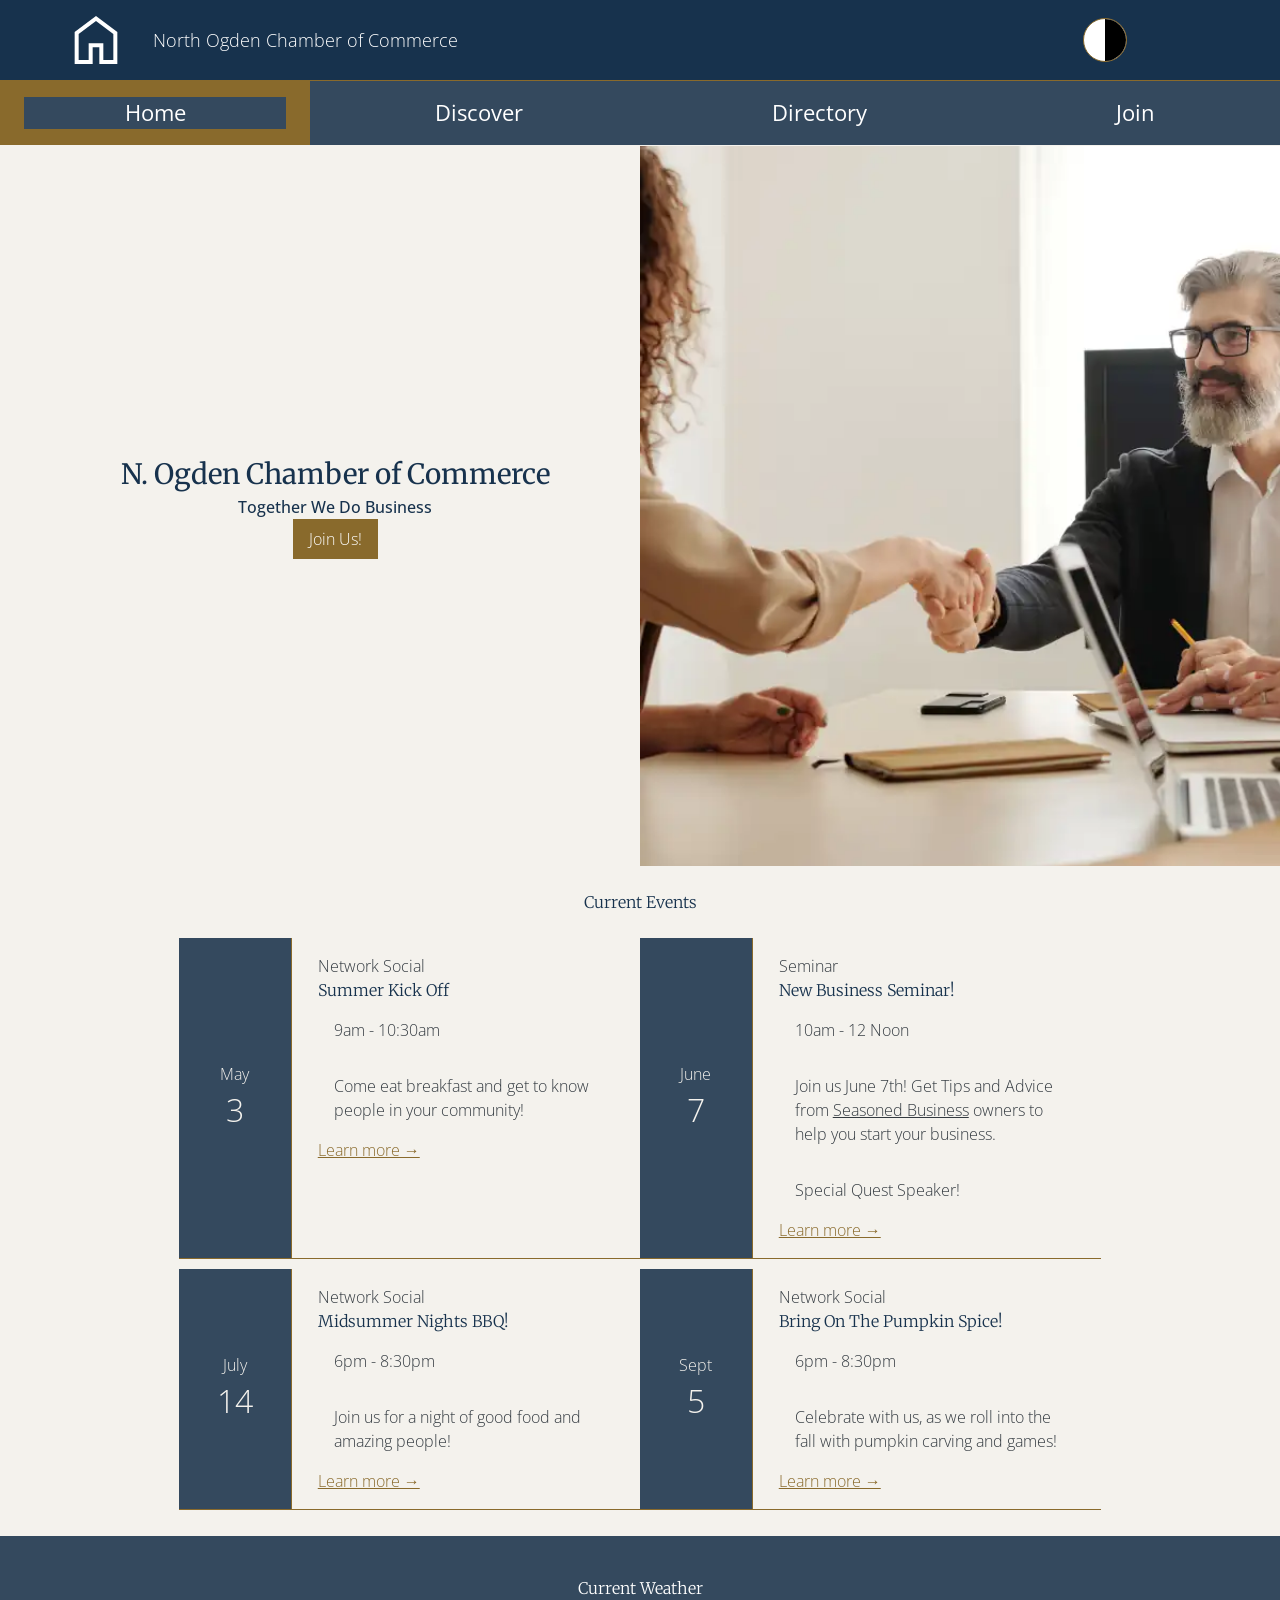
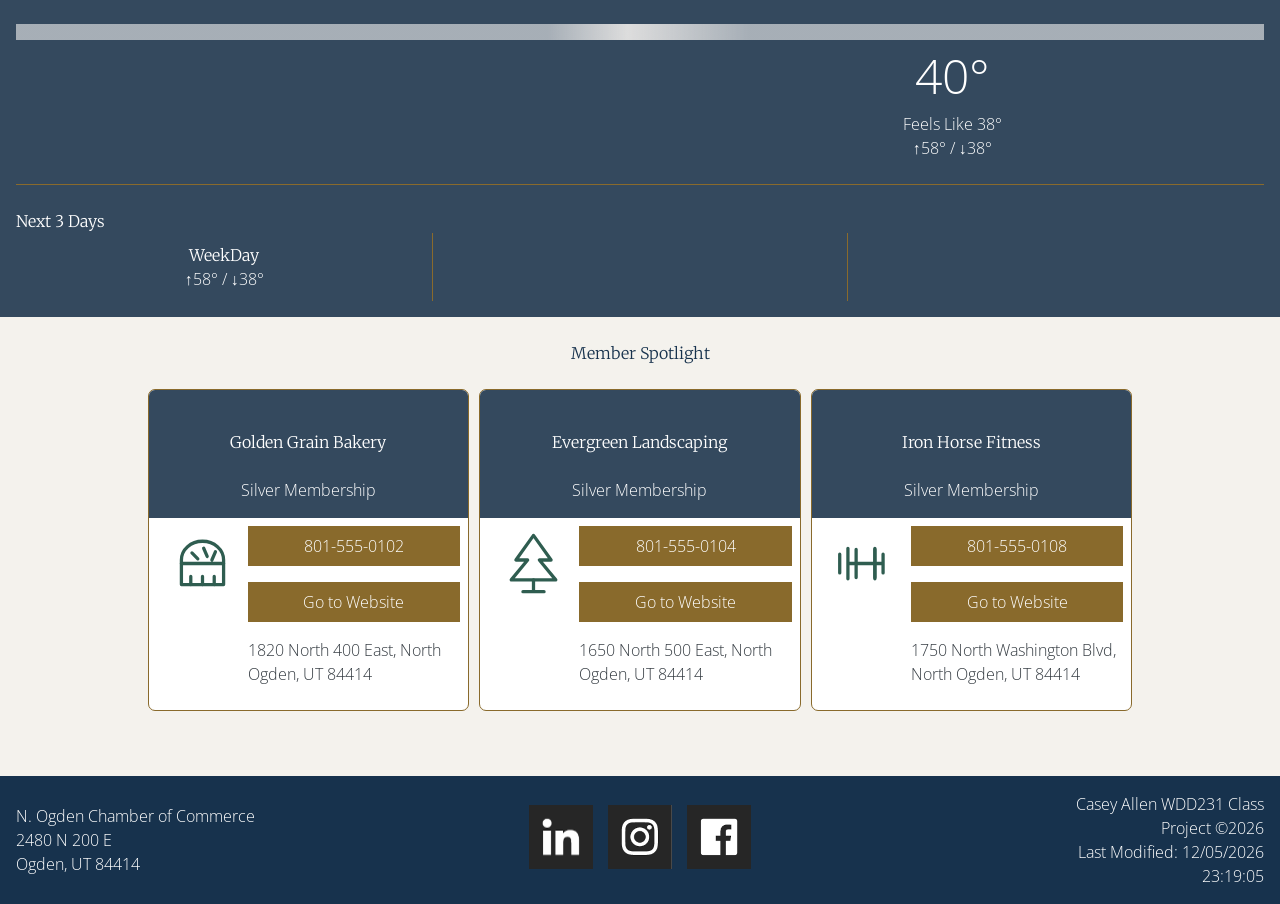
==== commit 8a653841: "Javascript to populate modal content" ====
--- a/chamber/index.html
+++ b/chamber/index.html
@@ -72,7 +72,7 @@
                 <h1>N. Ogden Chamber of Commerce</h1>
                 <span class="tag-line">Together We Do Business</span>
 
-                <a href="#" class="button">Join Us!</a>
+                <a href="join.html" class="button">Join Us!</a>
             </div>
             <div class="hero-image">
                 <img src="images/handshake-600.webp" alt="People Shaking Hands" width="600">
@@ -135,7 +135,7 @@
                         <span class="category">Network Social</span>
                         <h3>Bring On The Pumpkin Spice!</h3>
                         <p>6pm - 8:30pm</p>
-                        <p>Celebrate with us, as we roll into the fall with pumkin carving and games!</p>
+                        <p>Celebrate with us, as we roll into the fall with pumpkin carving and games!</p>
                         <a href="#">Learn more &rarr;</a>
                     </div>
                 </article>
--- a/chamber/styles/base.css
+++ b/chamber/styles/base.css
@@ -6,6 +6,9 @@
    License: none (public domain)
 */
 
+* {
+    box-sizing: border-box;
+}
 
 html, body, div, span, applet, object, iframe,
 h1, h2, h3, h4, h5, h6, p, blockquote, pre,
@@ -124,6 +127,8 @@
     --font-heading: 'Merriweather', serif;
     --font-body: 'Open Sans', sans-serif;
 
+    --border-radius: 7px;
+
 }
 
 
@@ -164,7 +169,7 @@
     columns: var(--primary-color);
     padding: 0.5rem 1.5rem;
     border: 1px solid var(--accent-color);
-    border-radius: 5px;
+    border-radius: var(--border-radius);
     color: var(--alt-backgroound);
     font-weight: bold;
 }
@@ -223,7 +228,7 @@
     width: 64px;
     background-color: var(--primary-color);
     border: 1px solid #fff;
-    border-radius: 7px;
+    border-radius: var(--border-radius);
 }
 
 .hamburger:active {
@@ -328,7 +333,7 @@
 
 h1 {
     text-align: center;
-    font-size: 3rem;
+    font-size: 2rem;
     font-weight: 400;
     padding: 1rem;
     
@@ -378,7 +383,7 @@
 .card {
     border: 1px solid var(--accent-color);
     background-color: var(--alt-backgroound);
-    border-radius: 10px;
+    border-radius: var(--border-radius);
     overflow: hidden;
     margin: 0 auto;
     width: 100%;
@@ -392,7 +397,7 @@
 .card .heading {
     background-color: var(--secondary-color);
     color: #fff;
-    min-height: 100px;
+    /* min-height: 100px; */
     display: flex;
     flex-direction: column;
     justify-content: center;
@@ -642,4 +647,130 @@
     background-size: 800px 104px;
     height: 1rem;
     position: relative;
-}+}
+
+.member-level-cards {
+    margin-top: 20px;
+}
+
+form div{
+    padding: 0.5rem;
+}
+
+li.card {
+    margin: 0 auto 10px;
+}
+
+li.card h3 {
+    color: var(--alt-backgroound);
+}
+
+li.card .heading {
+    align-items: start;
+}
+
+legend {
+    padding: 1rem 0;
+}
+
+.required {
+    color: #ff0000;
+}
+
+input, label {
+    display: block;
+}
+
+input:focus {
+    border-color: var(--accent-color);
+}
+
+input, select {
+    
+    width: 100%;
+    padding: 0.65rem;
+    border-radius: 99999px;
+    border: 1px solid var(--primary-text);
+}
+
+select#membership-level option {
+    padding: 0.75rem 0.25rem;
+    margin: 10px 0;
+    font-size: 1rem;
+}
+
+textarea{
+    width: 100%;
+    min-height: 75px;
+    padding: 0.65rem;
+    border-radius: 15px;
+}
+
+.agreements-container div {
+    display: grid;
+    grid-template-columns: 25px 1fr;
+    align-items: start;
+}
+
+.agreements-container label{
+    padding: 0 10px 10px 10px;
+}
+
+input[type=checkbox] {
+    display: inline-block;
+}
+
+#membership-details {
+    padding: 0;
+}
+
+#membership-details h3 {
+    color: var(--alt-backgroound);
+    pad: 1rem 0;
+}
+
+#membership-details .details {
+    overflow-y: scroll;
+    height: 500px;
+}
+
+.details h4, .details p, .details .benefits {
+    padding: 1rem;
+}
+
+.recommended-for {
+    background-color: var(--accent-color);
+    color: var(--alt-backgroound);
+    padding: 5px 15px;
+    border-radius: 9999px;
+    font-size: smaller;
+}
+
+#close-modal {
+    position: absolute;
+    right: 10px;
+    top: 10px;
+    background-color: var(--secondary-color);
+    border: 1px solid var(--accent-color);
+    height: 40px;
+    width: 40px;
+    border-radius: var(--border-radius);
+    padding: 4px;
+}
+
+#close-modal span{
+    display: block;
+    width: 100%;
+    height: 4px;
+    background-color: var(--accent-color);
+    border-radius: var(--border-radius);
+    
+}
+
+#close-modal span:nth-child(1) {
+    transform: translateY(1px) rotate(45deg);
+}
+
+#close-modal span:nth-child(2) {
+    transform: translateY(-3px) rotate(-45deg);
+}
--- a/chamber/styles/media-queries.css
+++ b/chamber/styles/media-queries.css
@@ -7,7 +7,7 @@
     header {
         font-size: large;
     }
-.hero {
+    .hero {
         display: grid;
         grid-template-columns: 1fr 1fr;
         max-height: calc(100vh - 180px);
@@ -54,6 +54,12 @@
         width: 345px;
     }
 
+
+    #membership-details .benefits {
+        grid-column: 2/3;
+        margin-top: 1rem;
+    }
+
     footer {
         flex-direction: row;
         justify-content: space-between;
@@ -77,6 +83,7 @@
     }
     
     h1 {
+        font-size: 3rem;
         text-align: left;
         grid-column: 1 / span 2 ;
         /* color: var(--accent-color); */
@@ -88,7 +95,14 @@
     }
 
 
-    
+    .form-container {
+        display: grid;
+        grid-template-columns: 2fr 1fr;
+    }
+
+    .member-level-cards {
+        margin: 0 10px;
+    }
 
 }
 
@@ -96,6 +110,10 @@
     
     .card .heading {
         padding: 1rem 0;
+    }
+
+    li.card .heading{
+        padding: 0.75rem;
     }
 
    .hero img {
@@ -114,6 +132,11 @@
         margin: 65px 0;
         width: 100%;
         max-width: 100%;
+    }
+
+    .homepage #directory-container {
+        max-width: 985px;
+        margin: 0 auto;
     }
 
     #mobile-menu {
